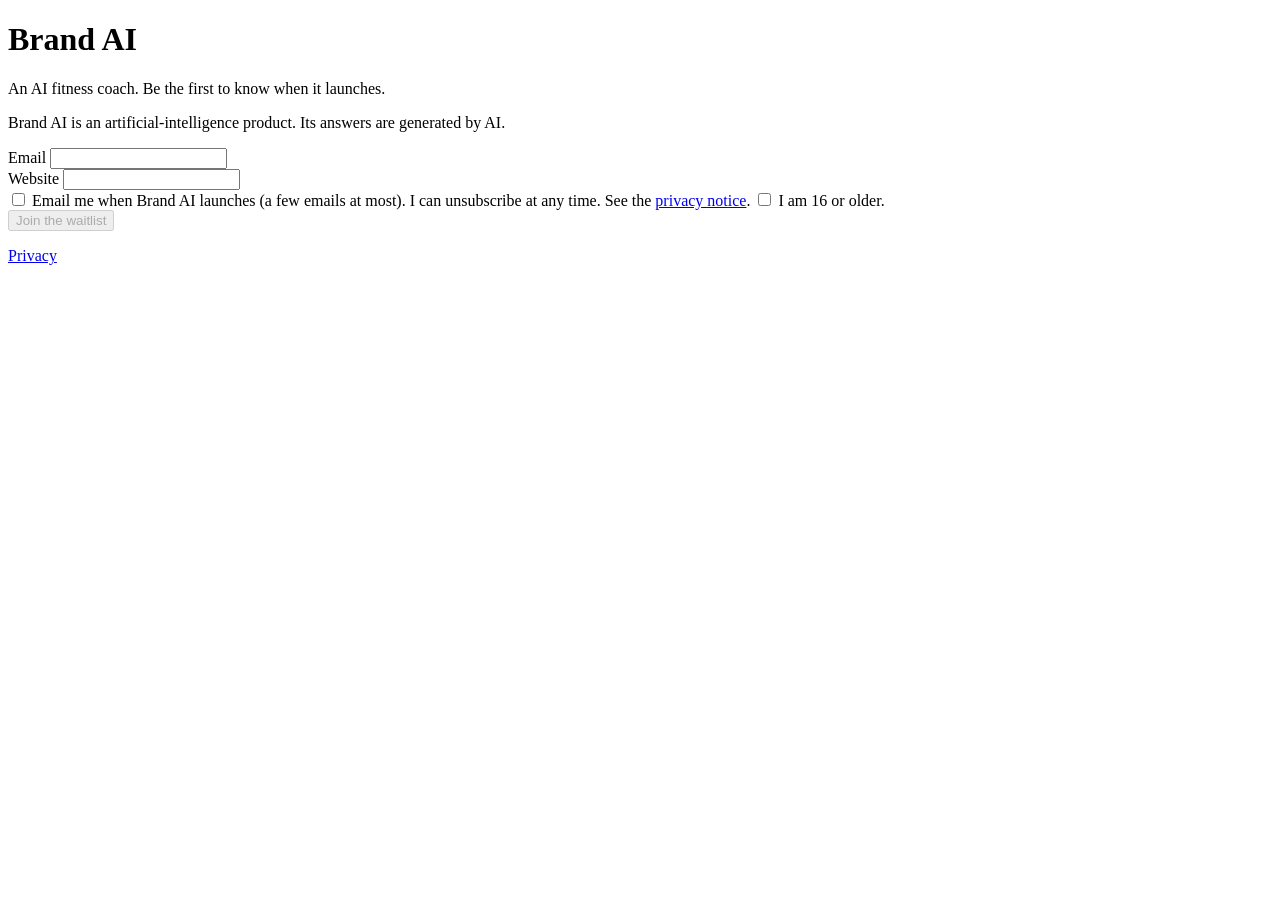
==== site/index.html @ 3a55ac93 "Baseline: waitlist security pack as provided by owner Co-Authored-By: Claude Opus 5.5 <noreply@anthr" ====
<!doctype html>
<html lang="en">
<head>
  <meta charset="utf-8">
  <meta name="viewport" content="width=device-width, initial-scale=1">
  <title>Brand AI — join the waitlist</title>
  <meta name="description" content="Brand AI is an AI fitness coach. Join the waitlist to hear when it launches.">
  <link rel="stylesheet" href="/assets/app.css">
  <!-- No inline scripts, inline styles or inline event handlers: the CSP forbids them (that is the XSS defense). -->
  <script src="/assets/config.js" defer></script>
  <script src="/assets/signup.js" defer></script>
  <script src="https://challenges.cloudflare.com/turnstile/v0/api.js?render=explicit" async defer></script>
</head>
<body>
  <main class="card">
    <h1>Brand AI</h1>
    <p class="lead">An AI fitness coach. Be the first to know when it launches.</p>
    <p class="small">Brand AI is an artificial-intelligence product. Its answers are generated by AI.</p>

    <!-- form-action 'none' in the CSP: without our script this form cannot be submitted at all -->
    <form id="wl-form" novalidate data-consent-version="waitlist-v1">
      <label for="wl-email">Email</label>
      <input id="wl-email" name="email" type="email" autocomplete="email" inputmode="email" maxlength="254" required>

      <!-- honeypot: hidden from people (CSS + aria + tabindex), bots fill it -->
      <div class="hp" aria-hidden="true">
        <label for="wl-website">Website</label>
        <input id="wl-website" name="website" type="text" tabindex="-1" autocomplete="off">
      </div>

      <!-- consent must be UNTICKED by default and specific (GDPR); the exact text is versioned -->
      <label class="check"><input id="wl-consent" type="checkbox" required>
        Email me when Brand AI launches (a few emails at most). I can unsubscribe at any time. See the <a href="/privacy">privacy notice</a>.</label>
      <label class="check"><input id="wl-age" type="checkbox" required> I am 16 or older.</label>

      <div id="wl-turnstile" class="ts"></div>
      <button id="wl-submit" type="submit" disabled>Join the waitlist</button>
      <p id="wl-status" class="status" role="status" aria-live="polite"></p>
    </form>
  </main>
  <footer><a href="/privacy">Privacy</a></footer>
</body>
</html>
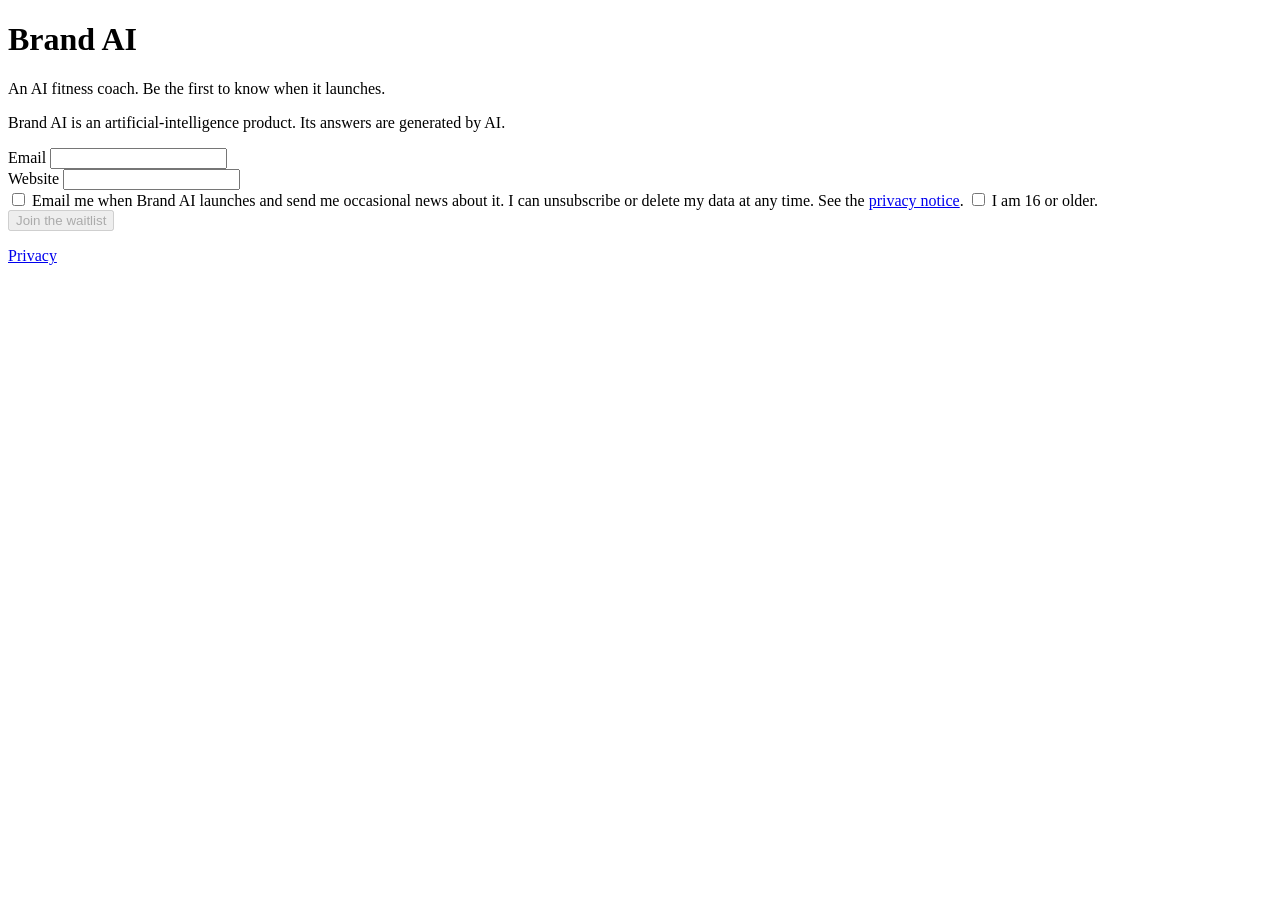
==== commit 7b807d45: "Consent v2: launch + occasional news, kept until unsubscribe/delete - index.html: new consent text, " ====
--- a/site/index.html
+++ b/site/index.html
@@ -18,7 +18,7 @@
     <p class="small">Brand AI is an artificial-intelligence product. Its answers are generated by AI.</p>
 
     <!-- form-action 'none' in the CSP: without our script this form cannot be submitted at all -->
-    <form id="wl-form" novalidate data-consent-version="waitlist-v1">
+    <form id="wl-form" novalidate data-consent-version="waitlist-v2">
       <label for="wl-email">Email</label>
       <input id="wl-email" name="email" type="email" autocomplete="email" inputmode="email" maxlength="254" required>
 
@@ -30,7 +30,7 @@
 
       <!-- consent must be UNTICKED by default and specific (GDPR); the exact text is versioned -->
       <label class="check"><input id="wl-consent" type="checkbox" required>
-        Email me when Brand AI launches (a few emails at most). I can unsubscribe at any time. See the <a href="/privacy">privacy notice</a>.</label>
+        Email me when Brand AI launches and send me occasional news about it. I can unsubscribe or delete my data at any time. See the <a href="/privacy">privacy notice</a>.</label>
       <label class="check"><input id="wl-age" type="checkbox" required> I am 16 or older.</label>
 
       <div id="wl-turnstile" class="ts"></div>
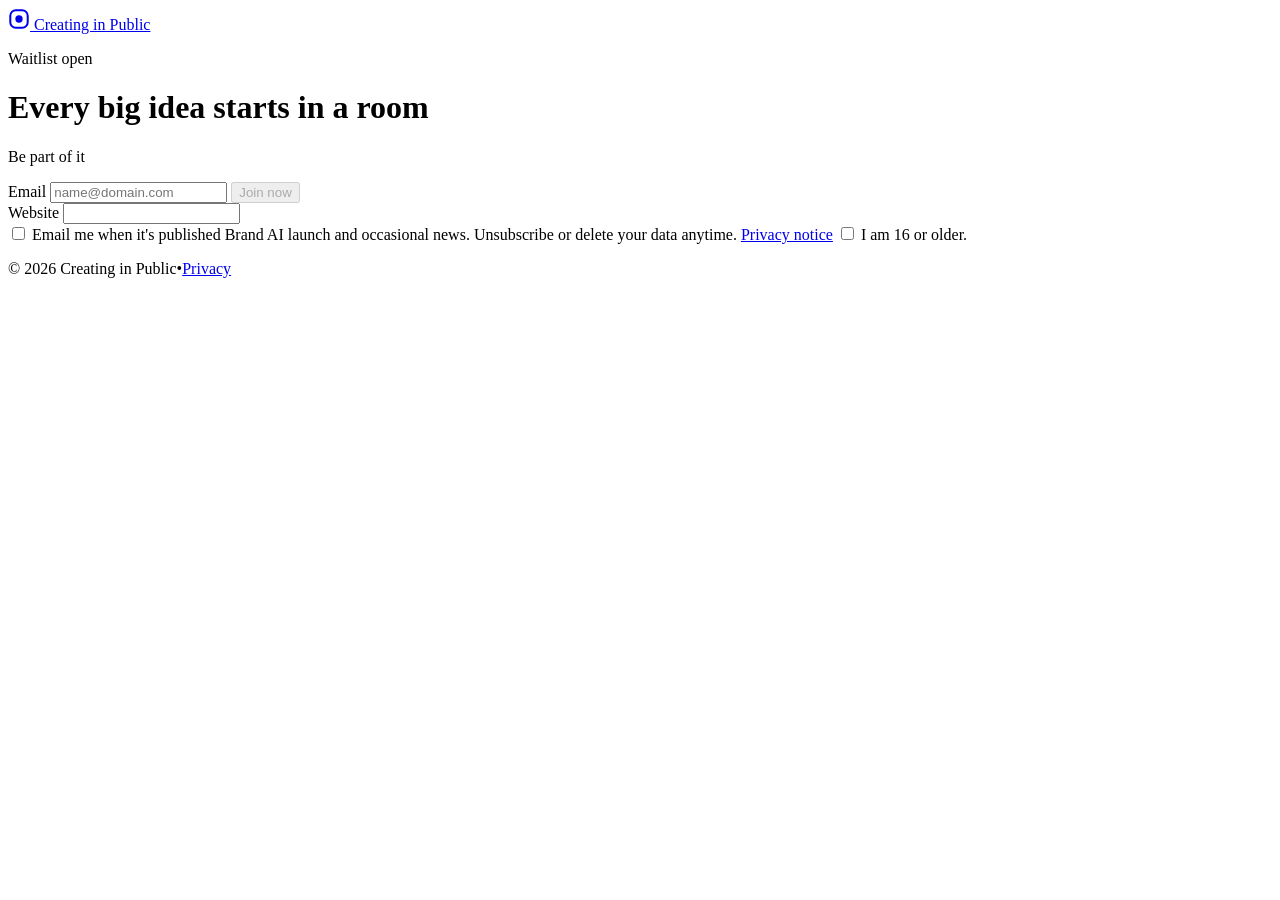
==== commit 0375c034: "Redesign: Creating in Public look, CSS motion, self-hosted Inter, consent v3, unsubscribe page + goo" ====
--- a/site/index.html
+++ b/site/index.html
@@ -3,8 +3,9 @@
 <head>
   <meta charset="utf-8">
   <meta name="viewport" content="width=device-width, initial-scale=1">
-  <title>Brand AI — join the waitlist</title>
-  <meta name="description" content="Brand AI is an AI fitness coach. Join the waitlist to hear when it launches.">
+  <title>Creating in Public — join the waitlist</title>
+  <meta name="description" content="Every big idea starts in a room. Be part of it: join the Creating in Public waitlist.">
+  <link rel="preload" href="/assets/fonts/InterVariable.woff2" as="font" type="font/woff2" crossorigin>
   <link rel="stylesheet" href="/assets/app.css">
   <!-- No inline scripts, inline styles or inline event handlers: the CSP forbids them (that is the XSS defense). -->
   <script src="/assets/config.js" defer></script>
@@ -12,32 +13,53 @@
   <script src="https://challenges.cloudflare.com/turnstile/v0/api.js?render=explicit" async defer></script>
 </head>
 <body>
-  <main class="card">
-    <h1>Brand AI</h1>
-    <p class="lead">An AI fitness coach. Be the first to know when it launches.</p>
-    <p class="small">Brand AI is an artificial-intelligence product. Its answers are generated by AI.</p>
+  <div class="page">
+    <header class="bar top">
+      <a class="brand" href="/">
+        <svg class="mark" viewBox="0 0 24 24" width="22" height="22" aria-hidden="true" focusable="false">
+          <rect x="2.5" y="2.5" width="19" height="19" rx="6" fill="none" stroke="currentColor" stroke-width="2.2"/>
+          <circle cx="12" cy="12" r="4" fill="currentColor"/>
+        </svg>
+        <span>Creating in Public</span>
+      </a>
+    </header>
 
-    <!-- form-action 'none' in the CSP: without our script this form cannot be submitted at all -->
-    <form id="wl-form" novalidate data-consent-version="waitlist-v2">
-      <label for="wl-email">Email</label>
-      <input id="wl-email" name="email" type="email" autocomplete="email" inputmode="email" maxlength="254" required>
+    <main class="hero">
+      <div class="glow" aria-hidden="true"></div>
+      <p class="pill">Waitlist open</p>
+      <h1><span class="l1">Every big idea</span> <span class="l2">starts in a room</span></h1>
+      <p class="sub">Be part of it</p>
 
-      <!-- honeypot: hidden from people (CSS + aria + tabindex), bots fill it -->
-      <div class="hp" aria-hidden="true">
-        <label for="wl-website">Website</label>
-        <input id="wl-website" name="website" type="text" tabindex="-1" autocomplete="off">
-      </div>
+      <!-- form-action 'none' in the CSP: without our script this form cannot be submitted at all -->
+      <form id="wl-form" class="signup" novalidate data-consent-version="waitlist-v3">
+        <div class="row">
+          <label for="wl-email" class="sr-only">Email</label>
+          <input id="wl-email" name="email" type="email" autocomplete="email" inputmode="email" maxlength="254" placeholder="name@domain.com" required>
+          <button id="wl-submit" type="submit" disabled>Join now</button>
+        </div>
 
-      <!-- consent must be UNTICKED by default and specific (GDPR); the exact text is versioned -->
-      <label class="check"><input id="wl-consent" type="checkbox" required>
-        Email me when Brand AI launches and send me occasional news about it. I can unsubscribe or delete my data at any time. See the <a href="/privacy">privacy notice</a>.</label>
-      <label class="check"><input id="wl-age" type="checkbox" required> I am 16 or older.</label>
+        <!-- honeypot: hidden from people (CSS + aria + tabindex), bots fill it -->
+        <div class="hp" aria-hidden="true">
+          <label for="wl-website">Website</label>
+          <input id="wl-website" name="website" type="text" tabindex="-1" autocomplete="off">
+        </div>
 
-      <div id="wl-turnstile" class="ts"></div>
-      <button id="wl-submit" type="submit" disabled>Join the waitlist</button>
-      <p id="wl-status" class="status" role="status" aria-live="polite"></p>
-    </form>
-  </main>
-  <footer><a href="/privacy">Privacy</a></footer>
+        <!-- consent must be UNTICKED by default and specific (GDPR); the exact text is versioned -->
+        <div class="checks">
+          <label class="check"><input id="wl-consent" type="checkbox" required>
+            <span><span class="main">Email me when it's published</span>
+              <span class="hint">Brand AI launch and occasional news. Unsubscribe or delete your data anytime. <a href="/privacy">Privacy notice</a></span></span></label>
+          <label class="check"><input id="wl-age" type="checkbox" required> <span class="main">I am 16 or older.</span></label>
+        </div>
+
+        <div id="wl-turnstile" class="ts"></div>
+        <p id="wl-status" class="status" role="status" aria-live="polite"></p>
+      </form>
+    </main>
+
+    <footer class="bar bottom">
+      <span>© 2026 Creating in Public</span><span class="dot" aria-hidden="true">•</span><a href="/privacy">Privacy</a>
+    </footer>
+  </div>
 </body>
 </html>
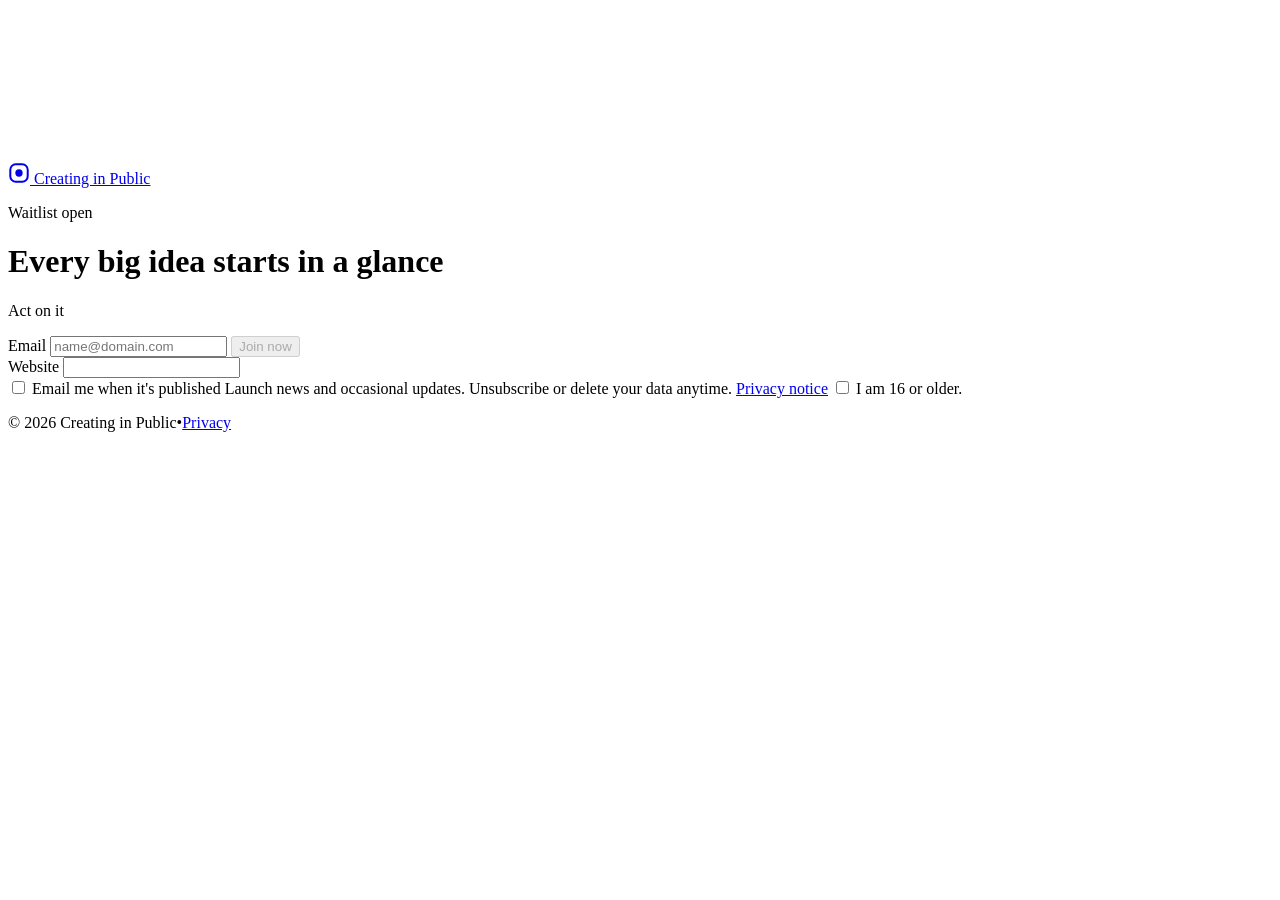
==== commit a3cdb1e5: "Personal brand copy, background lines, site icon, consent v4 - Headline 'Every big idea starts in a " ====
--- a/site/index.html
+++ b/site/index.html
@@ -3,16 +3,21 @@
 <head>
   <meta charset="utf-8">
   <meta name="viewport" content="width=device-width, initial-scale=1">
-  <title>Creating in Public — join the waitlist</title>
-  <meta name="description" content="Every big idea starts in a room. Be part of it: join the Creating in Public waitlist.">
+  <link rel="icon" href="/favicon.svg" type="image/svg+xml">
+  <link rel="icon" href="/favicon-32.png" type="image/png" sizes="32x32">
+  <link rel="apple-touch-icon" href="/apple-touch-icon.png">
+  <title>Creating in Public</title>
+  <meta name="description" content="I build apps that help people and use AI to make everyday life easier. Here I share everything I'm working on, openly, as I build it.">
   <link rel="preload" href="/assets/fonts/InterVariable.woff2" as="font" type="font/woff2" crossorigin>
   <link rel="stylesheet" href="/assets/app.css">
   <!-- No inline scripts, inline styles or inline event handlers: the CSP forbids them (that is the XSS defense). -->
   <script src="/assets/config.js" defer></script>
+  <script src="/assets/lines.js" defer></script>
   <script src="/assets/signup.js" defer></script>
   <script src="https://challenges.cloudflare.com/turnstile/v0/api.js?render=explicit" async defer></script>
 </head>
 <body>
+  <canvas id="bg-lines" class="bg-lines" aria-hidden="true"></canvas>
   <div class="page">
     <header class="bar top">
       <a class="brand" href="/">
@@ -27,11 +32,11 @@
     <main class="hero">
       <div class="glow" aria-hidden="true"></div>
       <p class="pill">Waitlist open</p>
-      <h1><span class="l1">Every big idea</span> <span class="l2">starts in a room</span></h1>
-      <p class="sub">Be part of it</p>
+      <h1><span class="l1">Every big idea</span> <span class="l2">starts in a glance</span></h1>
+      <p class="sub">Act on it</p>
 
       <!-- form-action 'none' in the CSP: without our script this form cannot be submitted at all -->
-      <form id="wl-form" class="signup" novalidate data-consent-version="waitlist-v3">
+      <form id="wl-form" class="signup" novalidate data-consent-version="waitlist-v4">
         <div class="row">
           <label for="wl-email" class="sr-only">Email</label>
           <input id="wl-email" name="email" type="email" autocomplete="email" inputmode="email" maxlength="254" placeholder="name@domain.com" required>
@@ -48,7 +53,7 @@
         <div class="checks">
           <label class="check"><input id="wl-consent" type="checkbox" required>
             <span><span class="main">Email me when it's published</span>
-              <span class="hint">Brand AI launch and occasional news. Unsubscribe or delete your data anytime. <a href="/privacy">Privacy notice</a></span></span></label>
+              <span class="hint">Launch news and occasional updates. Unsubscribe or delete your data anytime. <a href="/privacy">Privacy notice</a></span></span></label>
           <label class="check"><input id="wl-age" type="checkbox" required> <span class="main">I am 16 or older.</span></label>
         </div>
 
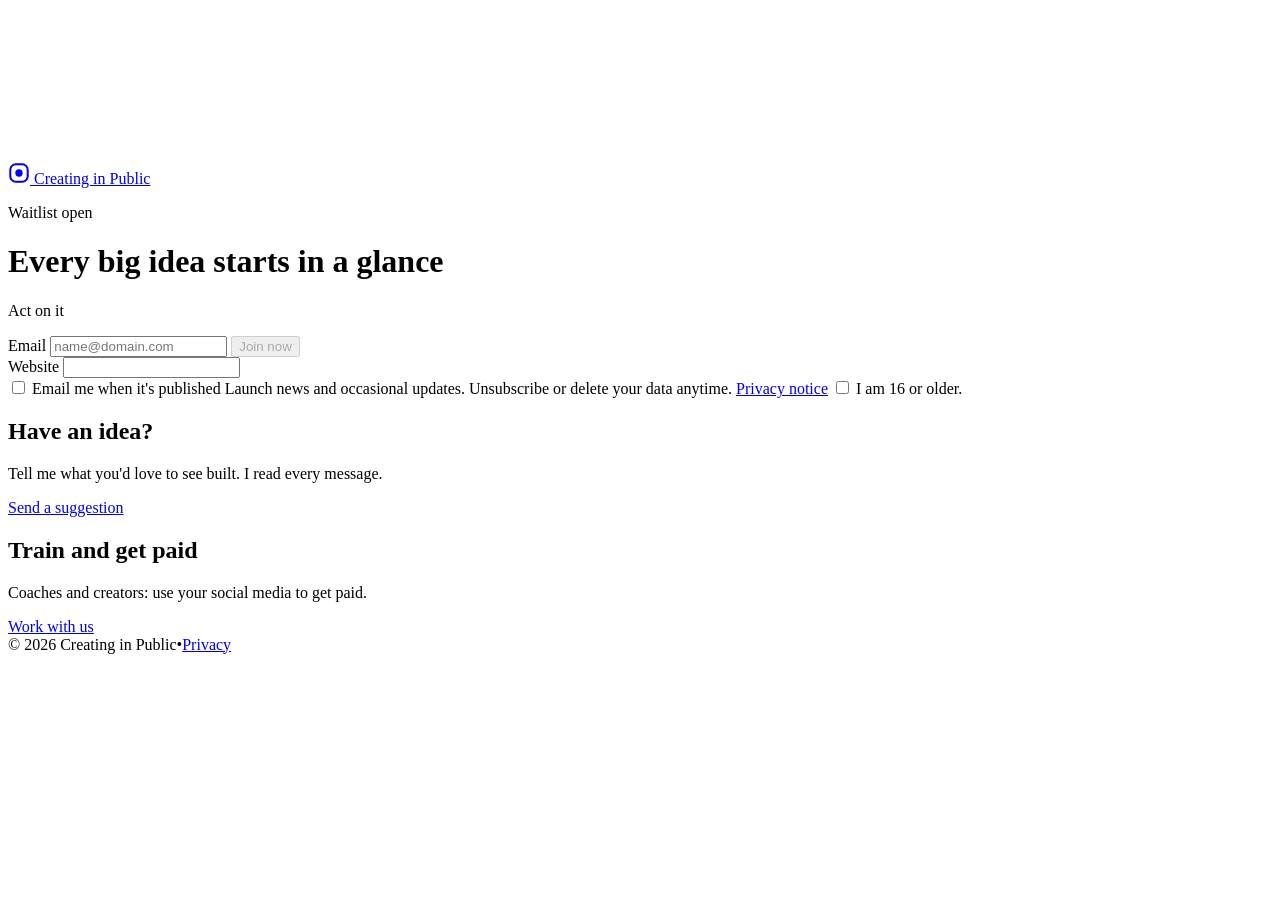
==== commit 9b8dd8bc: "Add homepage contact boxes and Saigenai creators & coaches page - Homepage: "Have an idea?" (mailto " ====
--- a/site/index.html
+++ b/site/index.html
@@ -5,6 +5,8 @@
   <meta name="viewport" content="width=device-width, initial-scale=1">
   <link rel="icon" href="/favicon.svg" type="image/svg+xml">
   <link rel="icon" href="/favicon-32.png" type="image/png" sizes="32x32">
+  <link rel="icon" href="/favicon-48.png" type="image/png" sizes="48x48">
+  <link rel="icon" href="/favicon.ico" sizes="16x16 32x32 48x48">
   <link rel="apple-touch-icon" href="/apple-touch-icon.png">
   <title>Creating in Public</title>
   <meta name="description" content="I build apps that help people and use AI to make everyday life easier. Here I share everything I'm working on, openly, as I build it.">
@@ -60,6 +62,20 @@
         <div id="wl-turnstile" class="ts"></div>
         <p id="wl-status" class="status" role="status" aria-live="polite"></p>
       </form>
+
+      <!-- suggestions: a plain email link (no form); partners: our "Work with us" page -->
+      <section class="boxes" aria-label="Get in touch">
+        <div class="box">
+          <h2>Have an idea?</h2>
+          <p>Tell me what you'd love to see built. I read every message.</p>
+          <a class="btn-link" href="mailto:create@creatinginpublic.com?subject=Suggestion">Send a suggestion</a>
+        </div>
+        <div class="box">
+          <h2>Train and get paid</h2>
+          <p>Coaches and creators: use your social media to get paid.</p>
+          <a class="btn-link" href="/partners">Work with us</a>
+        </div>
+      </section>
     </main>
 
     <footer class="bar bottom">
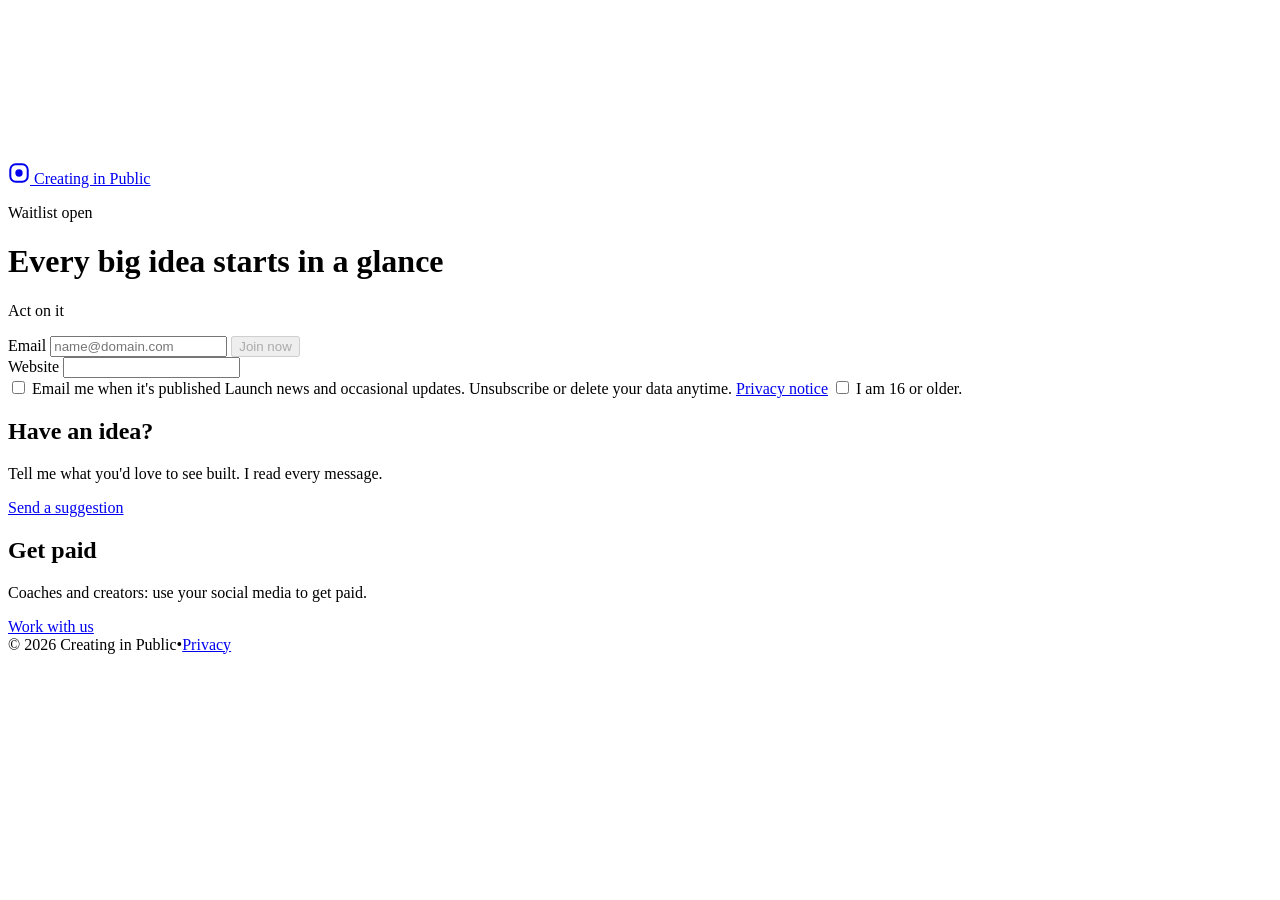
==== commit 58b8c13a: "Homepage box: "Train and get paid" -> "Get paid" Co-Authored-By: Claude Opus 5.5 <noreply@anthropic." ====
--- a/site/index.html
+++ b/site/index.html
@@ -71,7 +71,7 @@
           <a class="btn-link" href="mailto:create@creatinginpublic.com?subject=Suggestion">Send a suggestion</a>
         </div>
         <div class="box">
-          <h2>Train and get paid</h2>
+          <h2>Get paid</h2>
           <p>Coaches and creators: use your social media to get paid.</p>
           <a class="btn-link" href="/partners">Work with us</a>
         </div>
